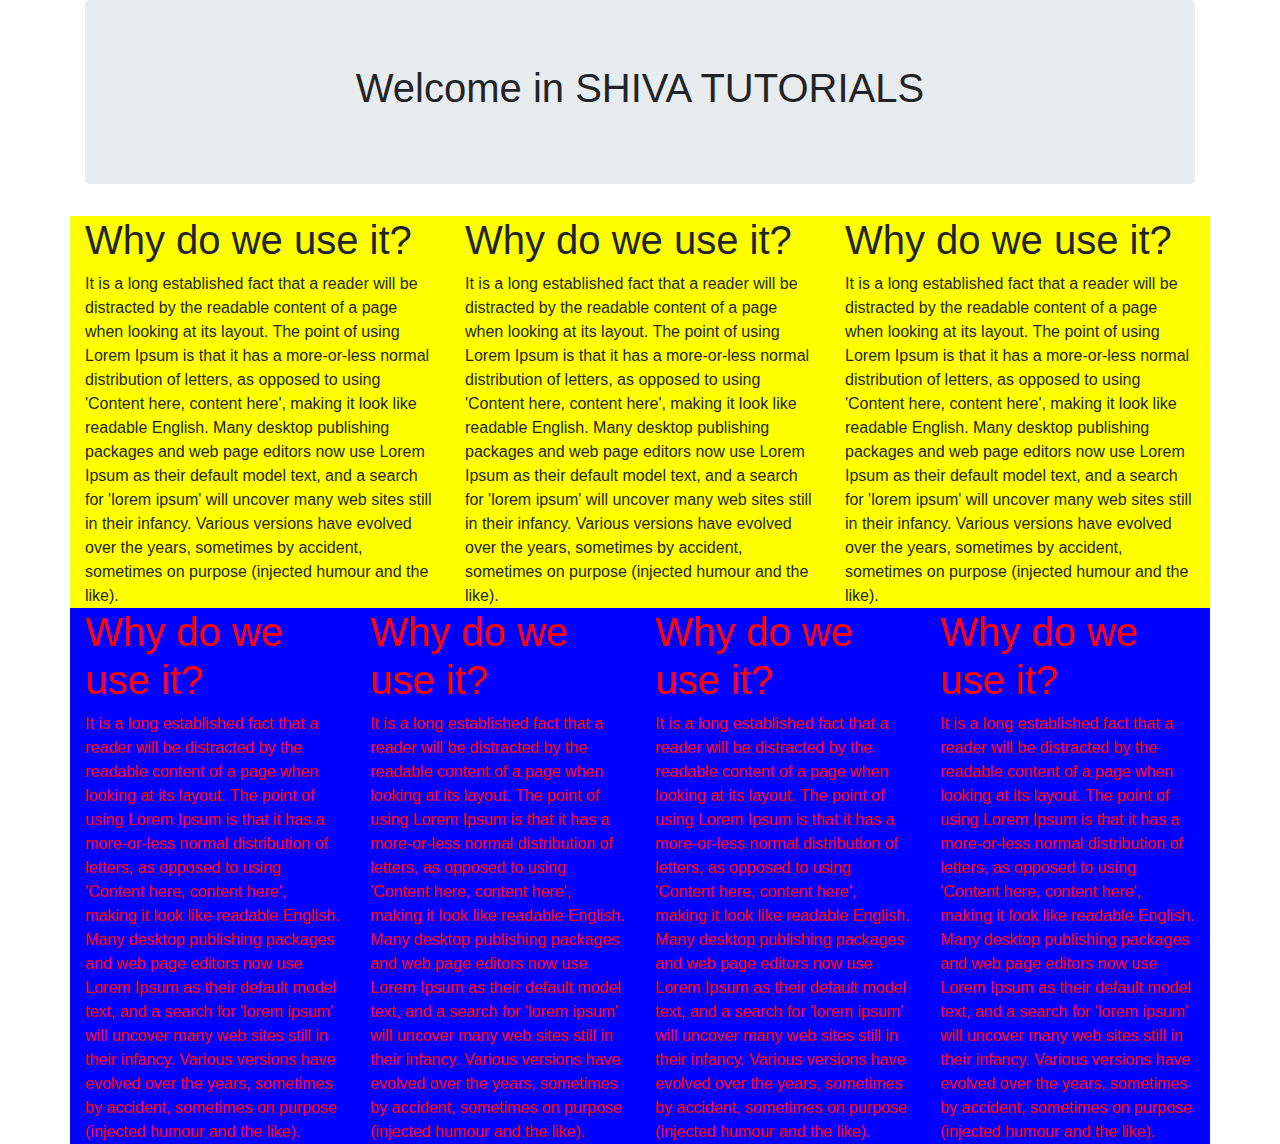
==== boot/about.html @ 2ba41b20 "Add files via upload" ====
<!DOCTYPE html>
<html>
<head>
	<title></title>
	<link rel="stylesheet" type="text/css" href="bootstrap.min.css" />
	<script type="text/javascript" src="bootstrap.min.js"></script>
	<link rel="stylesheet" type="text/css" href="style.css" />
</head>
<body>
<div class="container">
<div class="jumbotron text-center">
<h1>Welcome in SHIVA TUTORIALS</h1>

</div>

<div class="row" id="middle">
<div class="col-sm-4">
<h1>Why do we use it?</h1>
It is a long established fact that a reader will be distracted by the readable content of a page when looking at its layout. The point of using Lorem Ipsum is that it has a more-or-less normal distribution of letters, as opposed to using 'Content here, content here', making it look like readable English. Many desktop publishing packages and web page editors now use Lorem Ipsum as their default model text, and a search for 'lorem ipsum' will uncover many web sites still in their infancy. Various versions have evolved over the years, sometimes by accident, sometimes on purpose (injected humour and the like).
</div>
<div class="col-sm-4">
<h1>Why do we use it?</h1>
It is a long established fact that a reader will be distracted by the readable content of a page when looking at its layout. The point of using Lorem Ipsum is that it has a more-or-less normal distribution of letters, as opposed to using 'Content here, content here', making it look like readable English. Many desktop publishing packages and web page editors now use Lorem Ipsum as their default model text, and a search for 'lorem ipsum' will uncover many web sites still in their infancy. Various versions have evolved over the years, sometimes by accident, sometimes on purpose (injected humour and the like).
</div>
<div class="col-sm-4">
<h1>Why do we use it?</h1>
It is a long established fact that a reader will be distracted by the readable content of a page when looking at its layout. The point of using Lorem Ipsum is that it has a more-or-less normal distribution of letters, as opposed to using 'Content here, content here', making it look like readable English. Many desktop publishing packages and web page editors now use Lorem Ipsum as their default model text, and a search for 'lorem ipsum' will uncover many web sites still in their infancy. Various versions have evolved over the years, sometimes by accident, sometimes on purpose (injected humour and the like).
</div>
</div>
<div class="row" id="footer">
<div class="col-sm-3">
<h1>Why do we use it?</h1>
It is a long established fact that a reader will be distracted by the readable content of a page when looking at its layout. The point of using Lorem Ipsum is that it has a more-or-less normal distribution of letters, as opposed to using 'Content here, content here', making it look like readable English. Many desktop publishing packages and web page editors now use Lorem Ipsum as their default model text, and a search for 'lorem ipsum' will uncover many web sites still in their infancy. Various versions have evolved over the years, sometimes by accident, sometimes on purpose (injected humour and the like).
</div>
<div class="col-sm-3">
<h1>Why do we use it?</h1>
It is a long established fact that a reader will be distracted by the readable content of a page when looking at its layout. The point of using Lorem Ipsum is that it has a more-or-less normal distribution of letters, as opposed to using 'Content here, content here', making it look like readable English. Many desktop publishing packages and web page editors now use Lorem Ipsum as their default model text, and a search for 'lorem ipsum' will uncover many web sites still in their infancy. Various versions have evolved over the years, sometimes by accident, sometimes on purpose (injected humour and the like).

	</div>
	<div class="col-sm-3">
<h1>Why do we use it?</h1>
It is a long established fact that a reader will be distracted by the readable content of a page when looking at its layout. The point of using Lorem Ipsum is that it has a more-or-less normal distribution of letters, as opposed to using 'Content here, content here', making it look like readable English. Many desktop publishing packages and web page editors now use Lorem Ipsum as their default model text, and a search for 'lorem ipsum' will uncover many web sites still in their infancy. Various versions have evolved over the years, sometimes by accident, sometimes on purpose (injected humour and the like).

	</div>
	<div class="col-sm-3">
<h1>Why do we use it?</h1>
It is a long established fact that a reader will be distracted by the readable content of a page when looking at its layout. The point of using Lorem Ipsum is that it has a more-or-less normal distribution of letters, as opposed to using 'Content here, content here', making it look like readable English. Many desktop publishing packages and web page editors now use Lorem Ipsum as their default model text, and a search for 'lorem ipsum' will uncover many web sites still in their infancy. Various versions have evolved over the years, sometimes by accident, sometimes on purpose (injected humour and the like).

	</div>

</div>
</div>
</body>
</html>
---- boot/style.css ----
#header
{
	background-color: blue;
	color:red;
}

#middle
{
   background-color: yellow;

}

#footer
{
	background-color: blue;
	color:red;
}
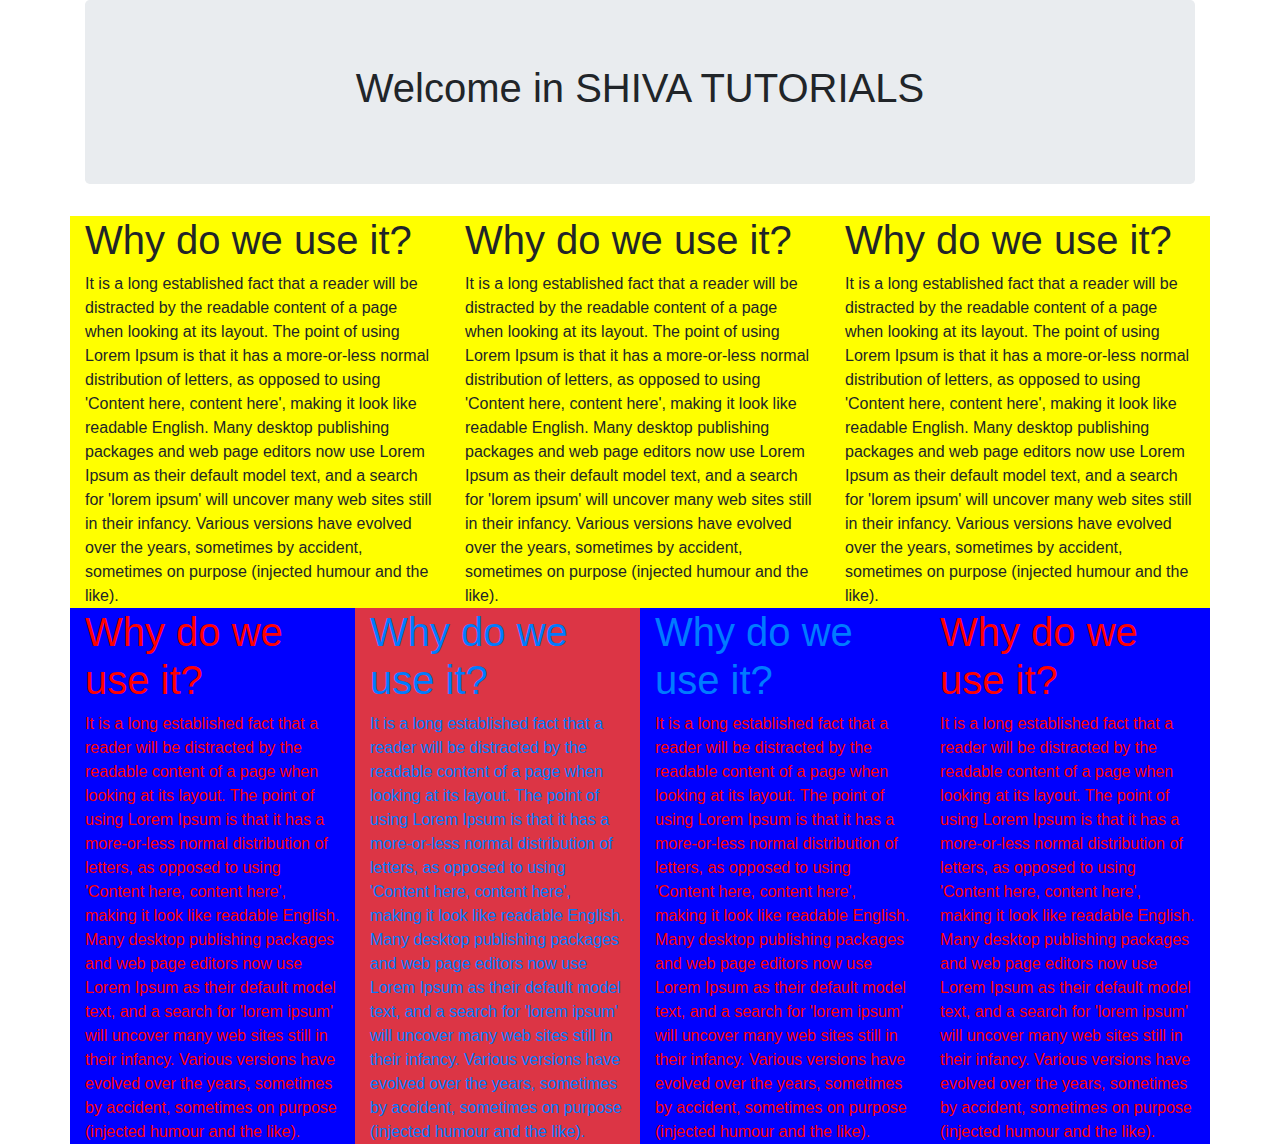
==== commit 085f38eb: "Add files via upload" ====
--- a/boot/about.html
+++ b/boot/about.html
@@ -32,13 +32,13 @@
 <h1>Why do we use it?</h1>
 It is a long established fact that a reader will be distracted by the readable content of a page when looking at its layout. The point of using Lorem Ipsum is that it has a more-or-less normal distribution of letters, as opposed to using 'Content here, content here', making it look like readable English. Many desktop publishing packages and web page editors now use Lorem Ipsum as their default model text, and a search for 'lorem ipsum' will uncover many web sites still in their infancy. Various versions have evolved over the years, sometimes by accident, sometimes on purpose (injected humour and the like).
 </div>
-<div class="col-sm-3">
+<div class="col-sm-3 bg-danger text-primary">
 <h1>Why do we use it?</h1>
 It is a long established fact that a reader will be distracted by the readable content of a page when looking at its layout. The point of using Lorem Ipsum is that it has a more-or-less normal distribution of letters, as opposed to using 'Content here, content here', making it look like readable English. Many desktop publishing packages and web page editors now use Lorem Ipsum as their default model text, and a search for 'lorem ipsum' will uncover many web sites still in their infancy. Various versions have evolved over the years, sometimes by accident, sometimes on purpose (injected humour and the like).
 
 	</div>
 	<div class="col-sm-3">
-<h1>Why do we use it?</h1>
+<h1 class="text-primary">Why do we use it?</h1>
 It is a long established fact that a reader will be distracted by the readable content of a page when looking at its layout. The point of using Lorem Ipsum is that it has a more-or-less normal distribution of letters, as opposed to using 'Content here, content here', making it look like readable English. Many desktop publishing packages and web page editors now use Lorem Ipsum as their default model text, and a search for 'lorem ipsum' will uncover many web sites still in their infancy. Various versions have evolved over the years, sometimes by accident, sometimes on purpose (injected humour and the like).
 
 	</div>
